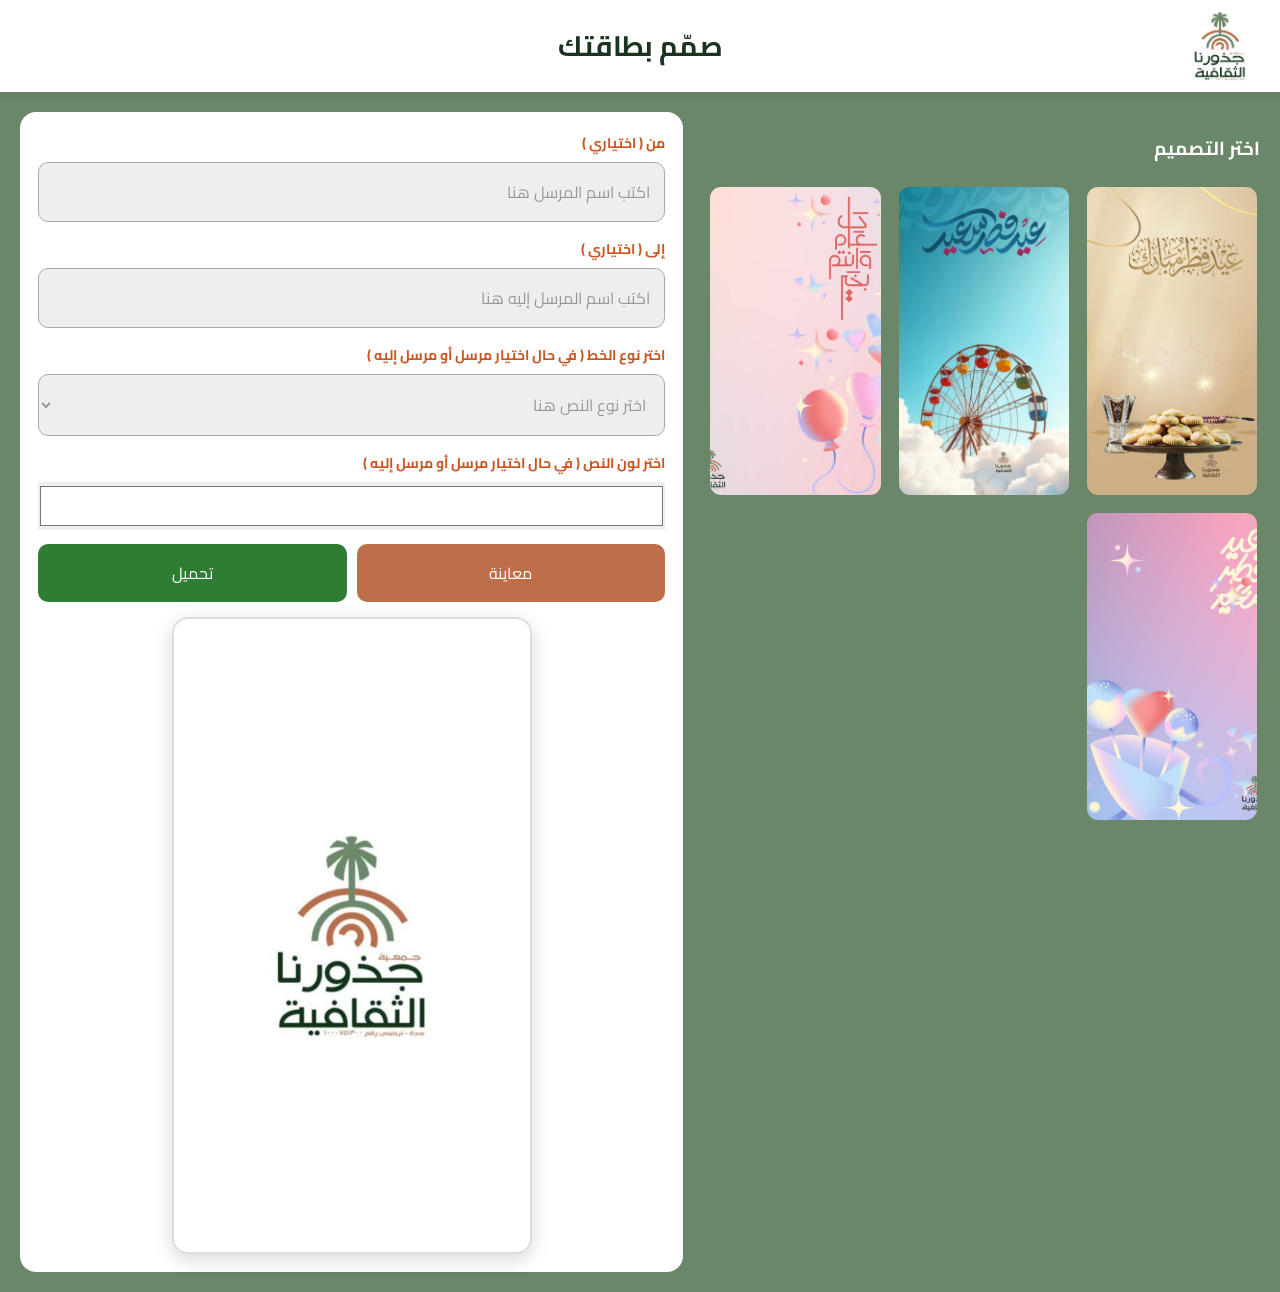
==== eidcard.html @ 5f8f3ed9 "Feat : Cards with and without options" ====
<!DOCTYPE html>
<html lang="ar" dir="rtl">
<head>
  <meta charset="UTF-8" />
  <meta name="viewport" content="width=device-width, initial-scale=1.0" />
  <title>جمعية جذورنا الثقافية </title>
  <link rel="icon" href="logo2.png" type="image/png"> 
  <link rel="stylesheet" href="style.css" />
</head>
<body>

  <header>
    <img src="logo.png" alt="Logo" class="logo">
    <h1>صمّم بطاقتك</h1>
  </header>

  <main class="container">

    <section class="design-section">
      <h3>اختر التصميم</h3>
      <div class="designs">
        <img src="design1.png" onclick="selectDesign(this)">
        <img src="design2.png" onclick="selectDesign(this)">
        <img src="design3.png" onclick="selectDesign(this)">
        <img src="design4.png" onclick="selectDesign(this)">
      </div>
    </section>

    <section class="editor-section">

      <label class="color-label">من ( اختياري )</label>
      <input
       type="text"
       id="fromInput"
       placeholder="اكتب اسم المرسل هنا"
       />

      <label class="color-label">إلى ( اختياري )</label>
      <input
       type="text"
       id="toInput"
       placeholder="اكتب اسم المرسل إليه هنا"
       /> 

      <label class="font-label">اختر نوع الخط ( في حال اختيار مرسل أو مرسل إليه )</label>
      <select id="fontSelect">
      <option value="" disabled selected>اختر نوع النص هنا</option>
      <option value="Cairo">Cairo</option>
      <option value="Amiri">Amiri</option>
      <option value="Tajawal">Tajawal</option>
      <option value="Changa">Changa</option>
      </select>

     <label class="color-label">اختر لون النص ( في حال اختيار مرسل أو مرسل إليه )</label>
      <input
        type="color"
        id="colorInput"
        value="#ffffff"
      />
      
      <div class="buttons">
        <button onclick="generate()">معاينة</button>
        <button class="download" onclick="download()">تحميل</button>
      </div>

      <div class="canvas-wrapper">
        <canvas id="canvas" width="675" height="1200"></canvas>
      </div>
    </section>

  </main>

  <script src="script.js"></script>
</body>
</html>
---- style.css ----
@import url('https://fonts.googleapis.com/css2?family=Amiri:wght@400;700&family=Cairo:wght@400;700&family=Changa:wght@400;700&family=Tajawal:wght@400;700&display=swap');

* {
  box-sizing: border-box;
  font-family: "Cairo", Arial, sans-serif;
}

body {
  margin: 0;
  background: #6A8769;
  color: #fff;
  display: flex;
  flex-direction: column;
  min-height: 100vh;
}

header {
  position: relative;
  display: flex;
  justify-content: center;
  align-items: center;

  padding: 20px;
  background: #fff;
  box-shadow: 0 4px 10px rgba(0, 0, 0, 0.05);
}

header h1 {
  margin: 0;
  font-size: 28px;
  font-weight: 700;
  color: #1A341F;
}
.logo {
  position: absolute;
  right: 30px; 
  height: 70px;
  width: auto;
  object-fit: contain;
}

.container {
  display: grid;
  grid-template-columns: 1fr 1.2fr;
  gap: 24px;
  padding: 20px;
}

.designs {
  display: grid;
  grid-template-columns: repeat(auto-fill, minmax(160px, 1fr));
  gap: 12px;
}

.designs img {
  width: 100%;
  aspect-ratio: 9 / 16;
  object-fit: cover;
  border-radius: 14px;
  cursor: pointer;
  border: 3px solid transparent;
  transition: 0.2s ease;
}

.designs img.selected {
  border-color: #000;
}

.editor-section {
  background: #fff;
  padding: 18px;
  border-radius: 16px;
}

.text-label,
.color-label,
.font-label {
  display: block;
  margin-bottom: 6px;
  font-size: 14px;
  font-weight: 700;
  text-align: right;
  color: #c95520;
}

.editor-section input[type="text"],
.editor-section select {
  width: 100%;
  padding: 14px;
  font-size: 16px;
  margin-bottom: 14px;
  border-radius: 10px;
  background: #eeeeee;
  border: 1px solid #aaaaaa;
}

input[type="color"] {
  width: 100%;
  height: 48px;
  border: none;
  padding: 0;
  margin-bottom: 14px;
  cursor: pointer;
}

.buttons {
  display: flex;
  gap: 10px;
  margin-bottom: 15px;
}

button {
  flex: 1;
  padding: 14px;
  font-size: 16px;
  border-radius: 10px;
  border: none;
  cursor: pointer;
  background: #BD6F4A;
  color: #fff;
}

button.download {
  background: #2e7d32;
}

.canvas-wrapper {
  display: flex;
  justify-content: center;
}

canvas {
  width: 100%;
  max-width: 360px;
  height: auto;
  border-radius: 16px;
  background: url("wallpaper.png");
  background-size: cover;
  border: 2px solid #ddd;
  box-shadow: 0 6px 20px rgba(0,0,0,0.15);
}

@media (max-width: 900px) {
  .container {
    grid-template-columns: 1fr;
  }

  canvas {
    max-width: 100%;
  }
}

select {
  color: #999;
}
select:has(option:not([disabled]):checked) {
  color: #000000;
}
input::placeholder {
  color: #999;
}

.home-container {
  display: flex;
  flex-direction: column;
  gap: 20px;
  padding: 30px;
  max-width: 500px;
  margin: auto;
}

.card-option {
  background: url("eidwallpaper.png");
  background-size: cover;
  color: #1A341F;
  padding: 30px 20px;
  border-radius: 15px;
  text-align: center;
  cursor: pointer;
  transition: 0.3s;

  border: 2px solid transparent;
  box-shadow: 0 4px 15px rgba(0,0,0,0.08);
}

.card-option:hover {
  transform: translateY(-5px);
  border-color: #000;
}

.card-option h2 {
  margin-bottom: 10px;
  font-size: 22px;
}

.card-option p {
  color: #666;
  font-size: 15px;
}

.footer {
  margin-top: 40px;
  background: #3b4b3b;
  color: #fff;
  padding: 25px 15px;
  text-align: center;
  border-top: 2px solid #BD6F4A;
}

.footer-content {
  max-width: 800px;
  margin: auto;
}

.footer-links a {
  color: #fff;
  margin: 0 10px;
  text-decoration: none;
  font-size: 14px;
}

.footer-links a:hover {
  color: #BD6F4A;
  transition: 0.2s;
}

.footer-links i {
  color: #BD6F4A;
  font-size: 14px;
}

.footer-contact p {
  margin: 6px 0;
}

.footer-contact a {
  color: #BD6F4A;
  text-decoration: none;
  margin-right: 5px;
}

.footer-contact a:hover {
  color: #fff;
}
.footer-contact i {
  margin-right: 6px;
}
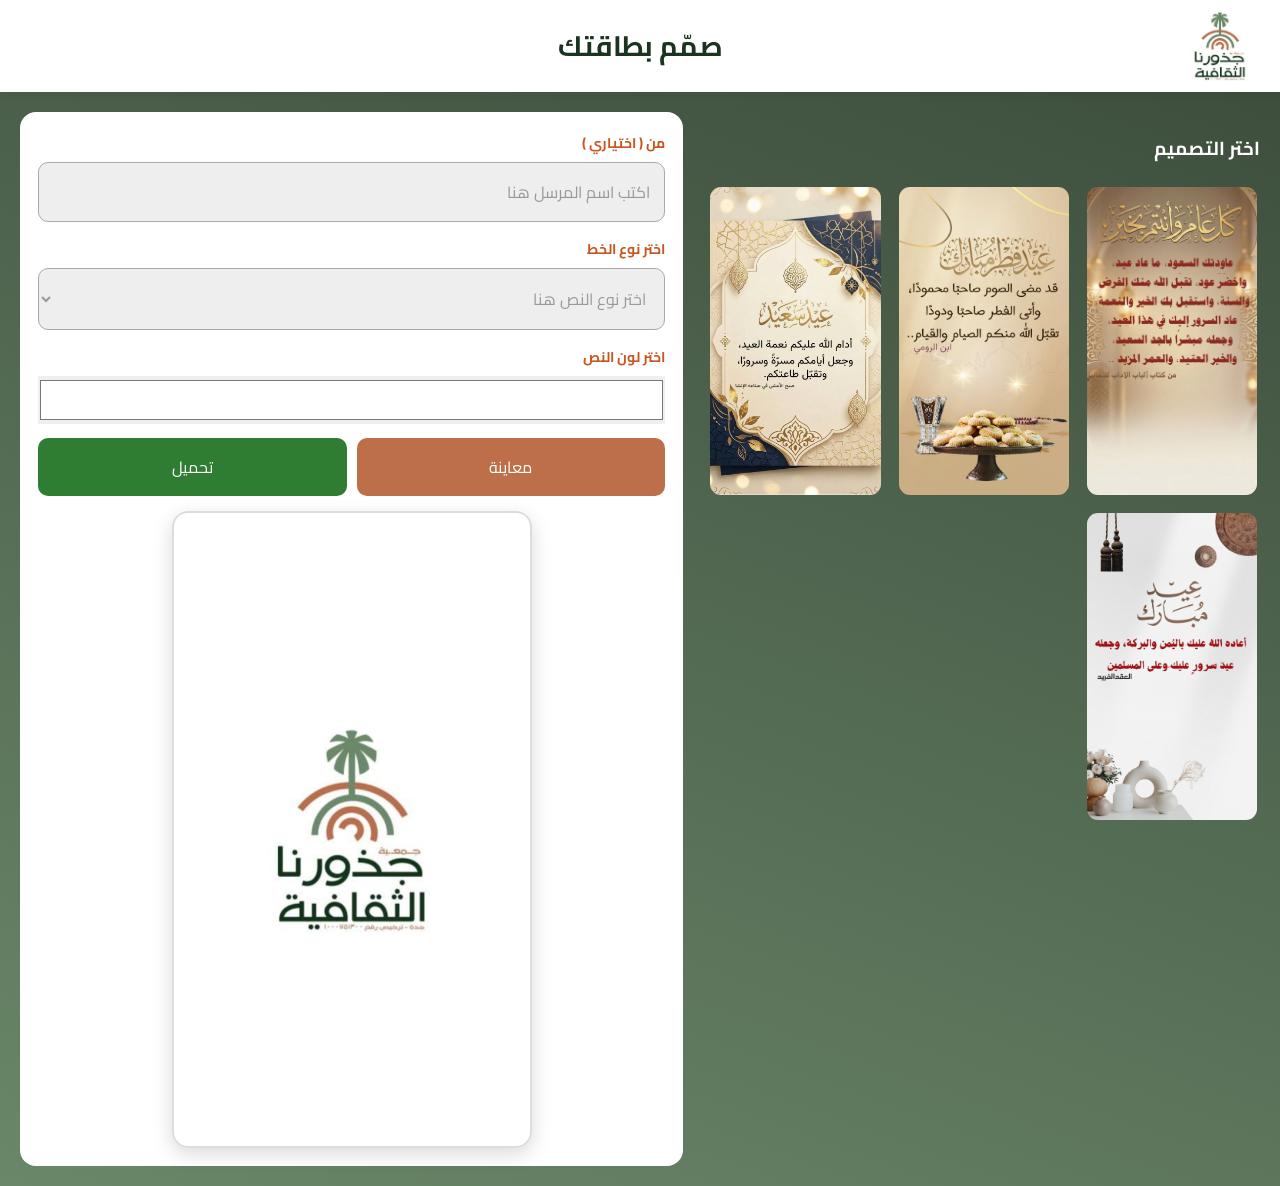
==== commit 8ee71d26: "Feat : more designs" ====
--- a/eidcard.html
+++ b/eidcard.html
@@ -19,10 +19,10 @@
     <section class="design-section">
       <h3>اختر التصميم</h3>
       <div class="designs">
-        <img src="design1.png" onclick="selectDesign(this)">
-        <img src="design2.png" onclick="selectDesign(this)">
-        <img src="design3.png" onclick="selectDesign(this)">
-        <img src="design4.png" onclick="selectDesign(this)">
+        <img src="eiddesign1.png" onclick="selectDesign(this)">
+        <img src="eiddesign2.png" onclick="selectDesign(this)">
+        <img src="eiddesign3.png" onclick="selectDesign(this)">
+        <img src="eiddesign4.png" onclick="selectDesign(this)">
       </div>
     </section>
 
@@ -35,14 +35,7 @@
        placeholder="اكتب اسم المرسل هنا"
        />
 
-      <label class="color-label">إلى ( اختياري )</label>
-      <input
-       type="text"
-       id="toInput"
-       placeholder="اكتب اسم المرسل إليه هنا"
-       /> 
-
-      <label class="font-label">اختر نوع الخط ( في حال اختيار مرسل أو مرسل إليه )</label>
+      <label class="font-label">اختر نوع الخط</label>
       <select id="fontSelect">
       <option value="" disabled selected>اختر نوع النص هنا</option>
       <option value="Cairo">Cairo</option>
@@ -51,7 +44,7 @@
       <option value="Changa">Changa</option>
       </select>
 
-     <label class="color-label">اختر لون النص ( في حال اختيار مرسل أو مرسل إليه )</label>
+     <label class="color-label">اختر لون النص</label>
       <input
         type="color"
         id="colorInput"
@@ -70,6 +63,6 @@
 
   </main>
 
-  <script src="script.js"></script>
+  <script src="basicscript.js"></script>
 </body>
 </html>
--- a/style.css
+++ b/style.css
@@ -7,7 +7,7 @@
 
 body {
   margin: 0;
-  background: #6A8769;
+  background: linear-gradient(200deg, #3b4b3b, #6A8769);
   color: #fff;
   display: flex;
   flex-direction: column;
@@ -167,12 +167,14 @@
   padding: 30px;
   max-width: 500px;
   margin: auto;
+  display: grid;
+  grid-template-columns: repeat(2, 1fr);
 }
 
 .card-option {
-  background: url("eidwallpaper.png");
+   background: linear-gradient(300deg, #a8cca6, #304230);
   background-size: cover;
-  color: #1A341F;
+  color: #ffffff;
   padding: 30px 20px;
   border-radius: 15px;
   text-align: center;
@@ -190,28 +192,37 @@
 
 .card-option h2 {
   margin-bottom: 10px;
-  font-size: 22px;
+  font-size: 18px;
 }
 
 .card-option p {
-  color: #666;
+  color: #1A341F;
   font-size: 15px;
 }
 
 .footer {
   margin-top: 40px;
-  background: #3b4b3b;
+  background: #273527;
   color: #fff;
   padding: 25px 15px;
   text-align: center;
   border-top: 2px solid #BD6F4A;
+  box-shadow: 0 -2px 10px rgba(0,0,0,0.1);
 }
 
 .footer-content {
   max-width: 800px;
   margin: auto;
-}
-
+
+  display: flex;
+  justify-content: space-between;
+  align-items: center;
+  flex-wrap: wrap;
+}
+
+.footer-links {
+  text-align: right;
+}
 .footer-links a {
   color: #fff;
   margin: 0 10px;
@@ -229,6 +240,9 @@
   font-size: 14px;
 }
 
+.footer-contact {
+  text-align: left;
+}
 .footer-contact p {
   margin: 6px 0;
 }
@@ -236,7 +250,7 @@
 .footer-contact a {
   color: #BD6F4A;
   text-decoration: none;
-  margin-right: 5px;
+  margin-left: 6px;
 }
 
 .footer-contact a:hover {
@@ -244,4 +258,30 @@
 }
 .footer-contact i {
   margin-right: 6px;
+}
+
+.footer-social {
+    margin-top: 6px;
+}
+
+.footer-social a {
+    font-size: 30px;
+    color: #ffc9b0;
+    margin: 10px;
+}
+
+@media (max-width: 600px) {
+  .footer-content {
+    flex-direction: column;
+    gap: 15px;
+  }
+
+  .footer-links,
+  .footer-contact {
+    text-align: center;
+  }
+
+  .cards-container {
+  grid-template-columns: 1fr; 
+  }
 }
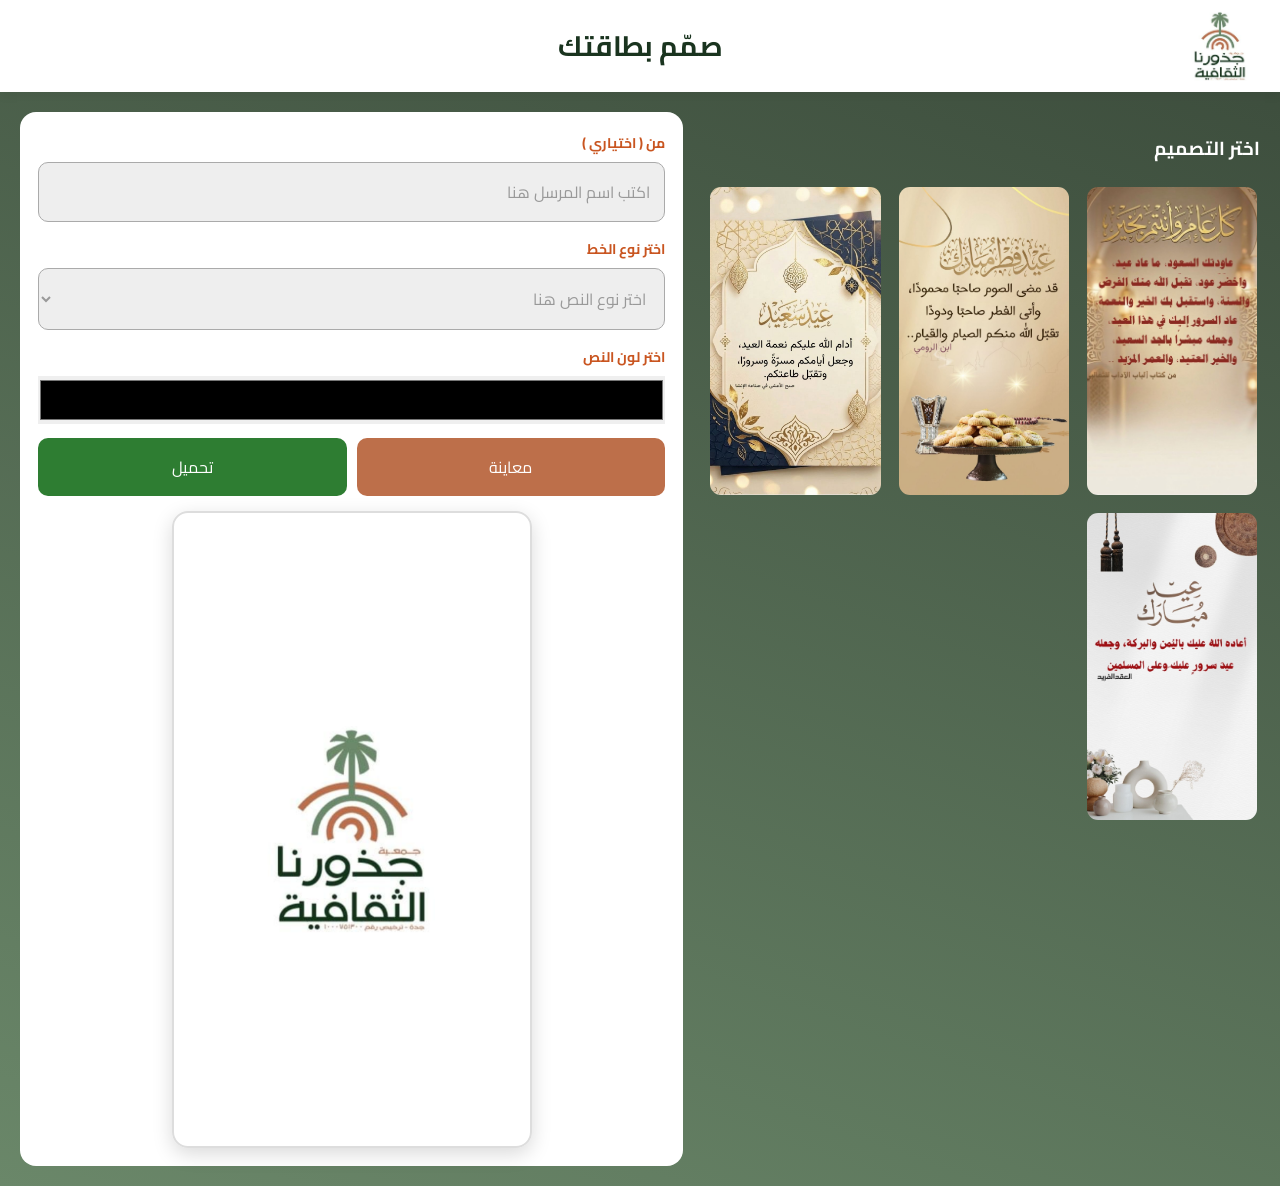
==== commit b7286e0f: "Fix : initial color place" ====
--- a/eidcard.html
+++ b/eidcard.html
@@ -48,7 +48,7 @@
       <input
         type="color"
         id="colorInput"
-        value="#ffffff"
+        value="#000000"
       />
       
       <div class="buttons">
